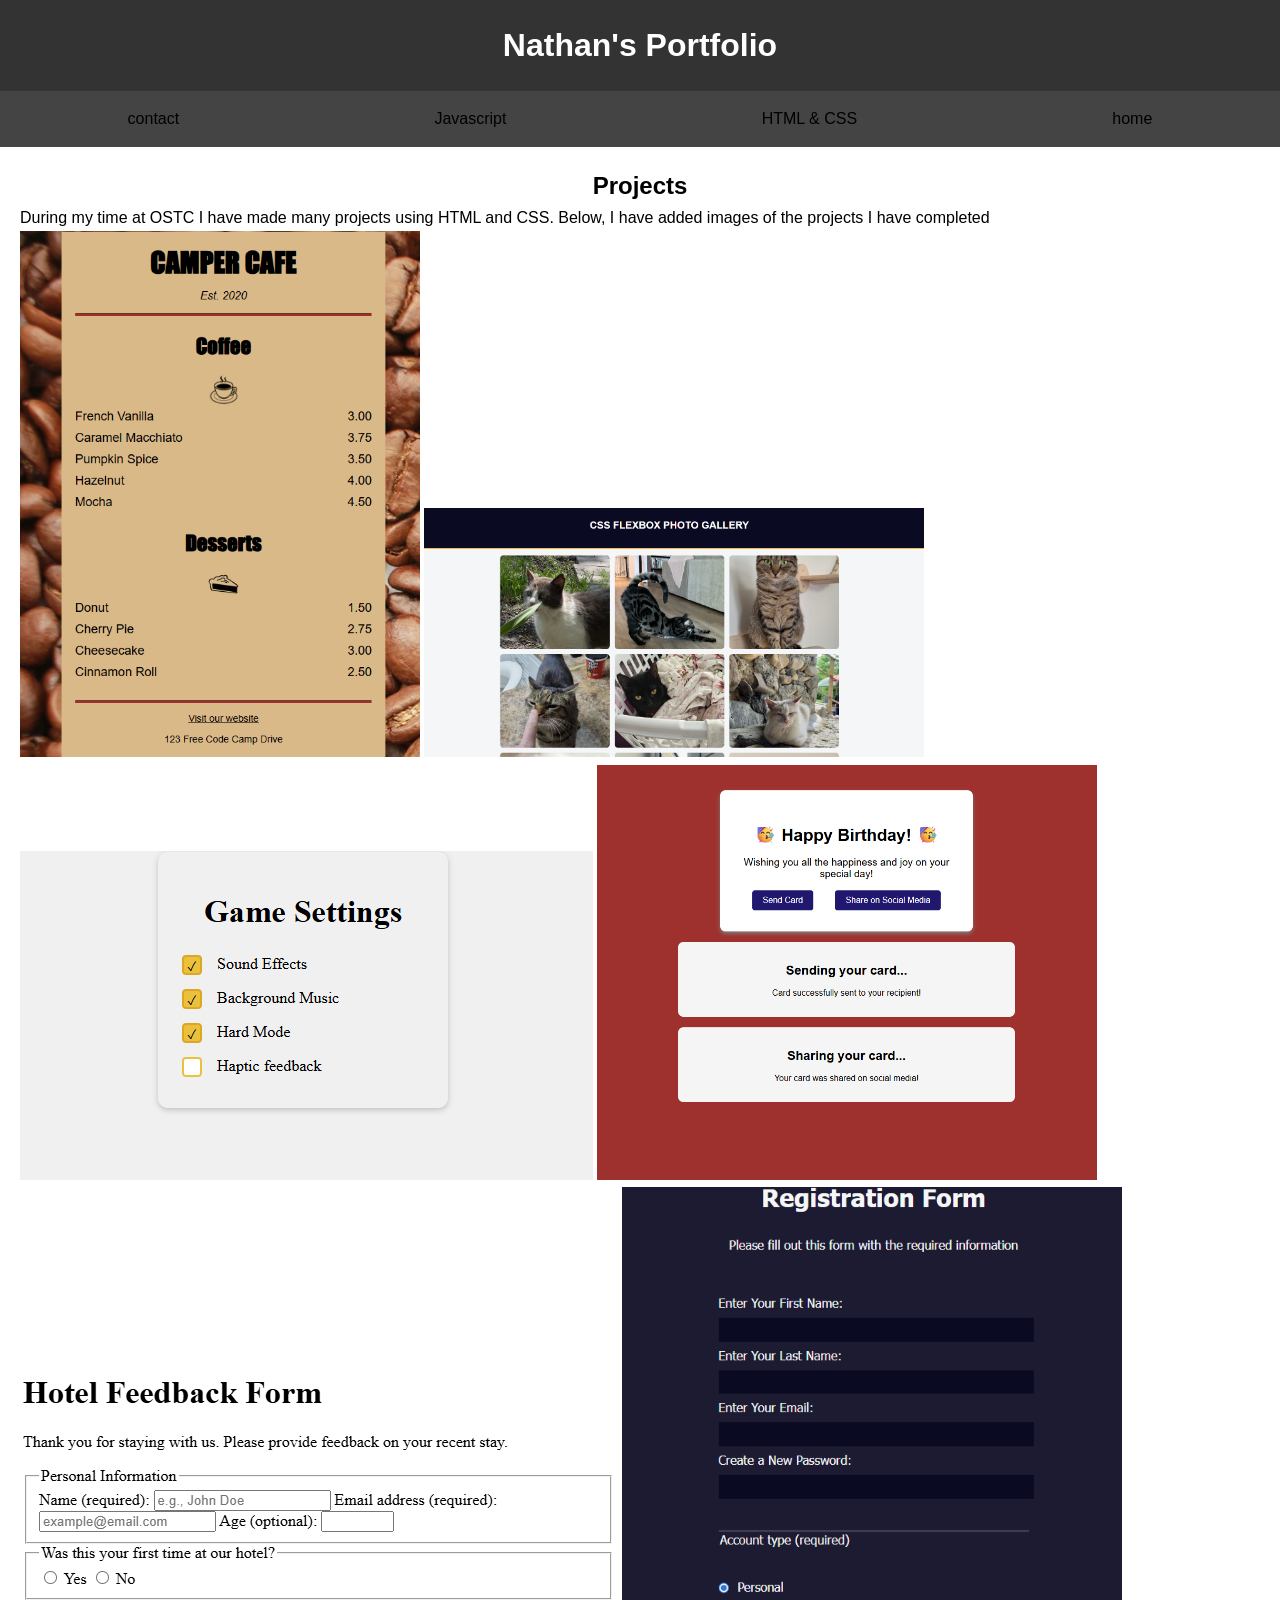
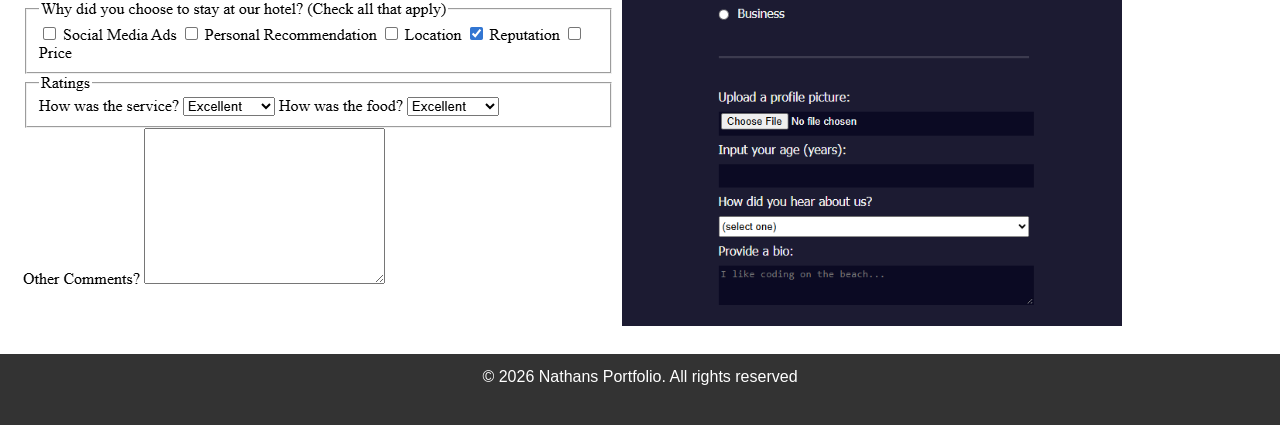
==== HTML&CSS.html @ 334995fd "added more stuff" ====
<!DOCTYPE html>
<html lang = "en">
<head>
    <meta charset="UTF-8">
    <meta name ="viewport" content ="width=device-width, initial-scale=1.0">
    <link rel = "stylesheet" href="stylesheet.css">
    <title>Nathan's Portfolio</title>
    <img href = "banner.png">
</head>

<body>
<div class = "wrapper">
    <header class="banner">
        <h1>Nathan's Portfolio</h1>
    </header>

    <nav class = "navigation">
        <ul>
            <li><a href = "mailto:nathanstrathres@gmail.com">contact</a></li>
            <li><a href ="javascript.html">Javascript</a></li>
             <li><a href ="#htmlcss">HTML & CSS</a></li>
             <li> <a href = "Index.html">home</a></li>
        </ul>
    </nav>
    <main class="content">
        <h2>Projects</h2>
        <p>During my time at OSTC I have made many projects using HTML and CSS. Below, I have added images of the projects I have completed</p>
       <img src = "cafe.png" width = "400">
       <img src = "catphotos.png" width = "500">
       <img src = "gamesettings.png">
       <img src = "happybirthday.png" width = "500">
       <img src = "hotelform.png">
       <img src = "registrationform.png" width = 500>

</p>
        </main>

    <footer class = "footer">
        <p>&copy; 2026 Nathans Portfolio. All rights reserved</p>
        <br>
    </footer>
        </div>
    </body>
</html>
---- stylesheet.css ----
* {
    margin: 0;
    padding: 0;
    box-sizing: border-box;
}
body {
    font-family: sans-serif;
    line-height: 1.6;
    display: flex;
    flex-direction: column;
    min-height: 100vh;

}

.wrapper {
    flex: 1;
}

#gspizza {
    width: 200px;
    max-width: 400px;
    display: block;
    margin: auto;

}

h1, h2, h3, h4, h5, h6 {
    text-align: center;
}
.banner {
    background-color: #333;
    color: white;
    padding: 20px;
    text-align: center;
}

.navigation ul {
    list-style-type: none;
    display: flex;
    background-color: #444;
    
}

.navigation ul li {
    margin: auto;
    width: auto;
}

.navigation ul li a{
    color: rgb(0, 0, 0);
    padding: 15px 20px;
    display: block;
    text-decoration: none;
    text-align: center;
    box-sizing: border-box;
    width: 100%;
}

#certificate {
    width: 400px;
    display: block;
    margin: auto;
    width: 100%;
    max-width: 500px;
}

.navigation ul li a:hover {
    background-color: #a9cf00;
}




.content {
    padding: 20px;
}

.footer {
    background-color: #333;
    color: white;
    text-align: center;
    padding: 10px;
    margin-top: auto;
}
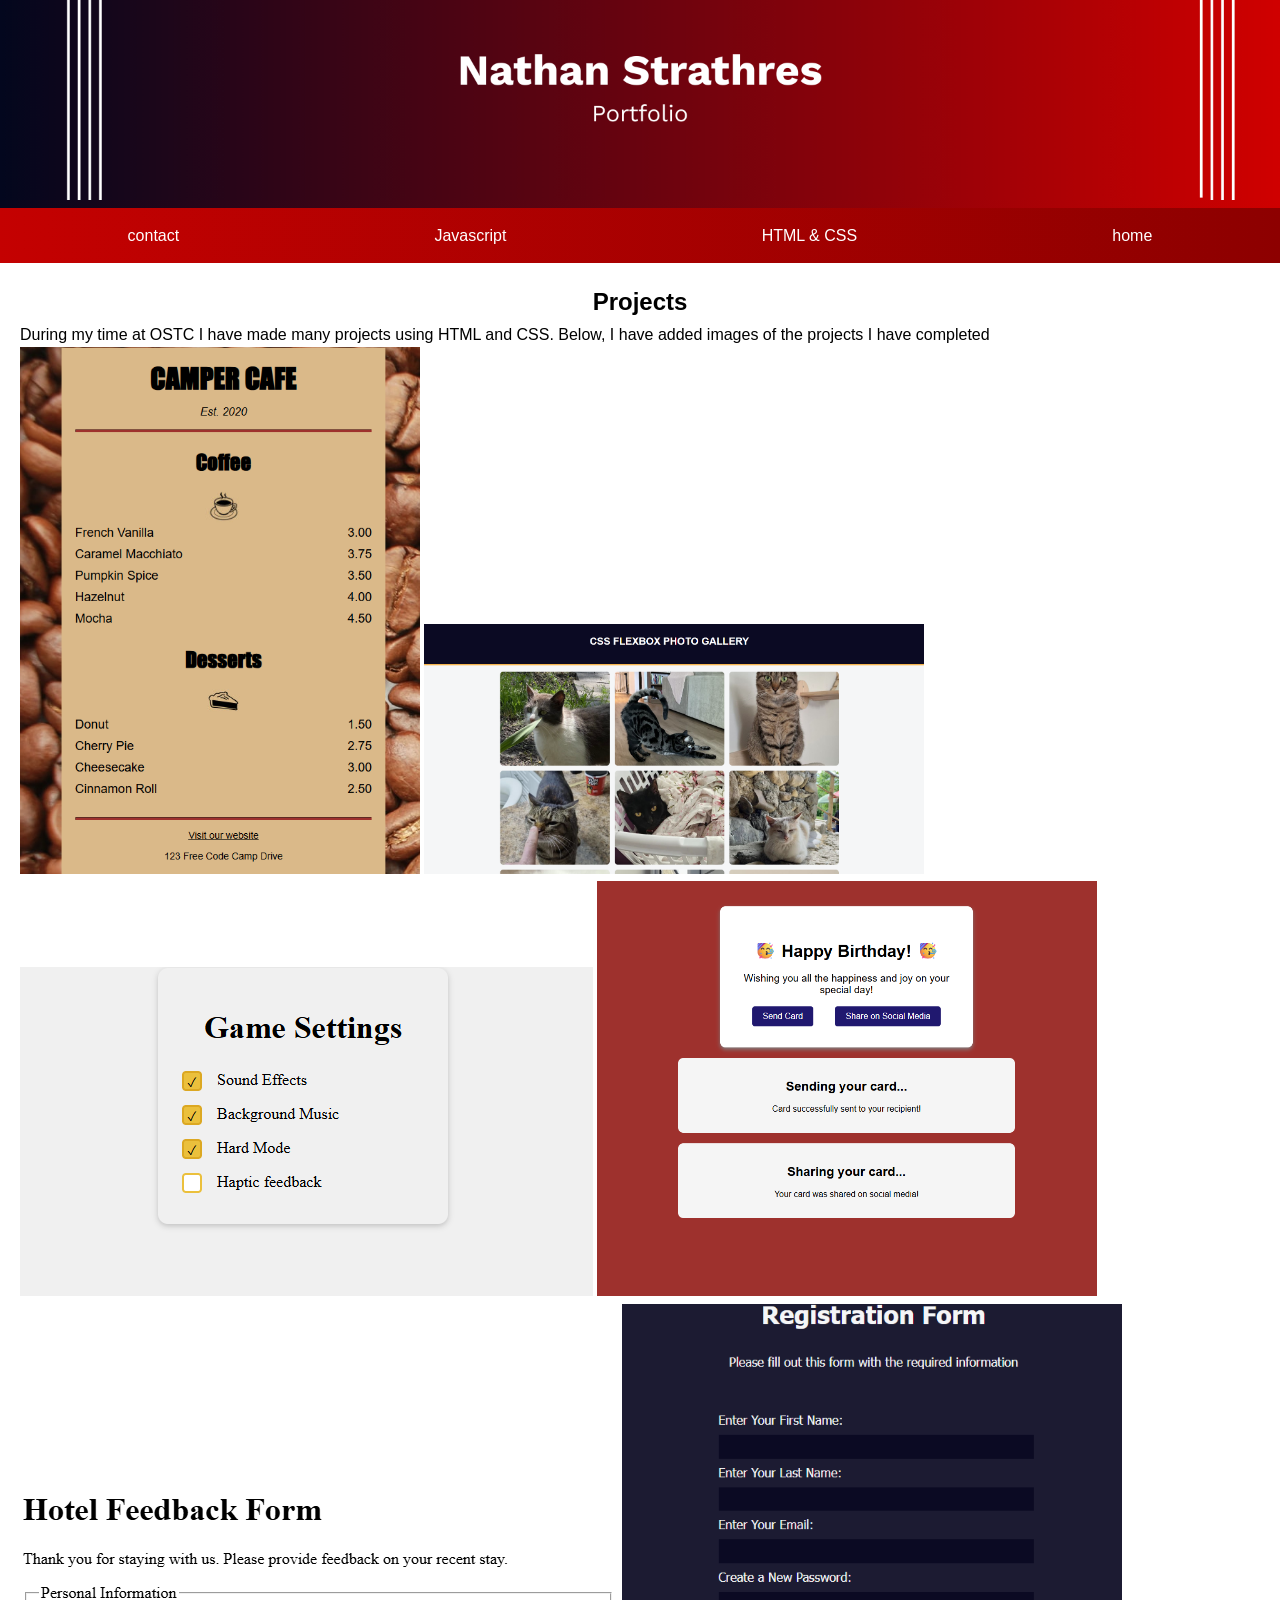
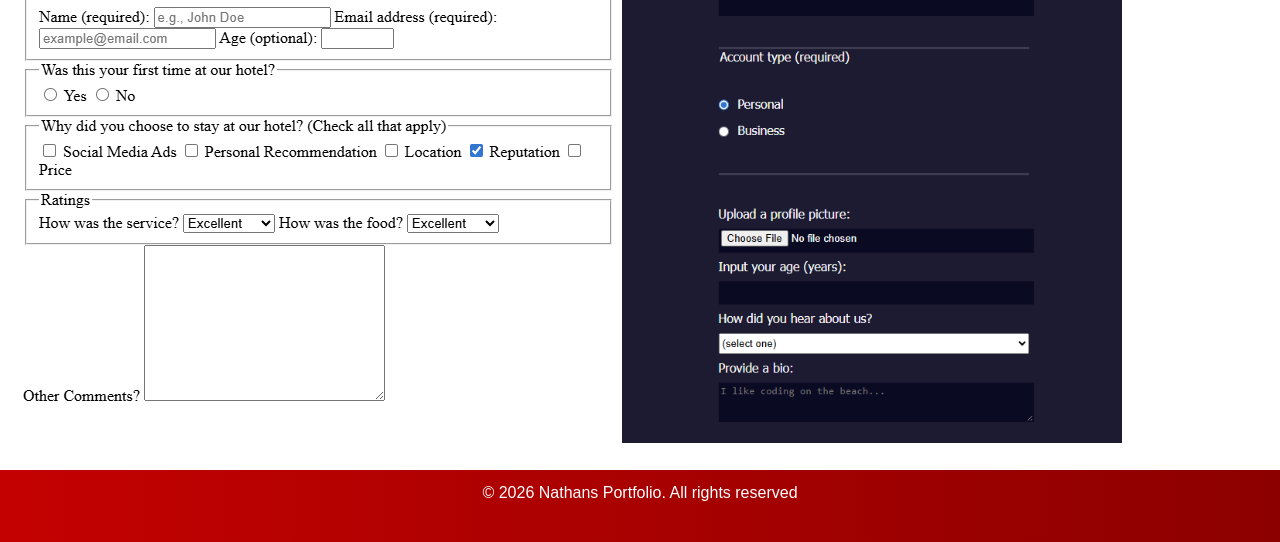
==== commit b8739340: "changed banners" ====
--- a/HTML&CSS.html
+++ b/HTML&CSS.html
@@ -11,7 +11,7 @@
 <body>
 <div class = "wrapper">
     <header class="banner">
-        <h1>Nathan's Portfolio</h1>
+        <img class = "banners" src = "banner.png" width = auto>
     </header>
 
     <nav class = "navigation">
--- a/stylesheet.css
+++ b/stylesheet.css
@@ -11,9 +11,12 @@
     min-height: 100vh;
 
 }
-
+header {
+     background-image: linear-gradient(to right, rgba(6, 6, 29) , rgba(207, 0, 0));
+}
 .wrapper {
     flex: 1;
+    
 }
 
 #gspizza {
@@ -27,27 +30,27 @@
 h1, h2, h3, h4, h5, h6 {
     text-align: center;
 }
-.banner {
-    background-color: #333;
-    color: white;
-    padding: 20px;
-    text-align: center;
-}
+
 
 .navigation ul {
     list-style-type: none;
     display: flex;
-    background-color: #444;
+    background-image: linear-gradient(to right, rgb(196, 1, 1) , rgb(141, 0, 0));
     
 }
+.banners {
+    width: 100%;
+    height: auto;
+   
 
+}
 .navigation ul li {
     margin: auto;
     width: auto;
 }
 
 .navigation ul li a{
-    color: rgb(0, 0, 0);
+    color: white;
     padding: 15px 20px;
     display: block;
     text-decoration: none;
@@ -76,7 +79,7 @@
 }
 
 .footer {
-    background-color: #333;
+    background-image: linear-gradient(to right, rgb(196, 1, 1) , rgb(141, 0, 0));;
     color: white;
     text-align: center;
     padding: 10px;
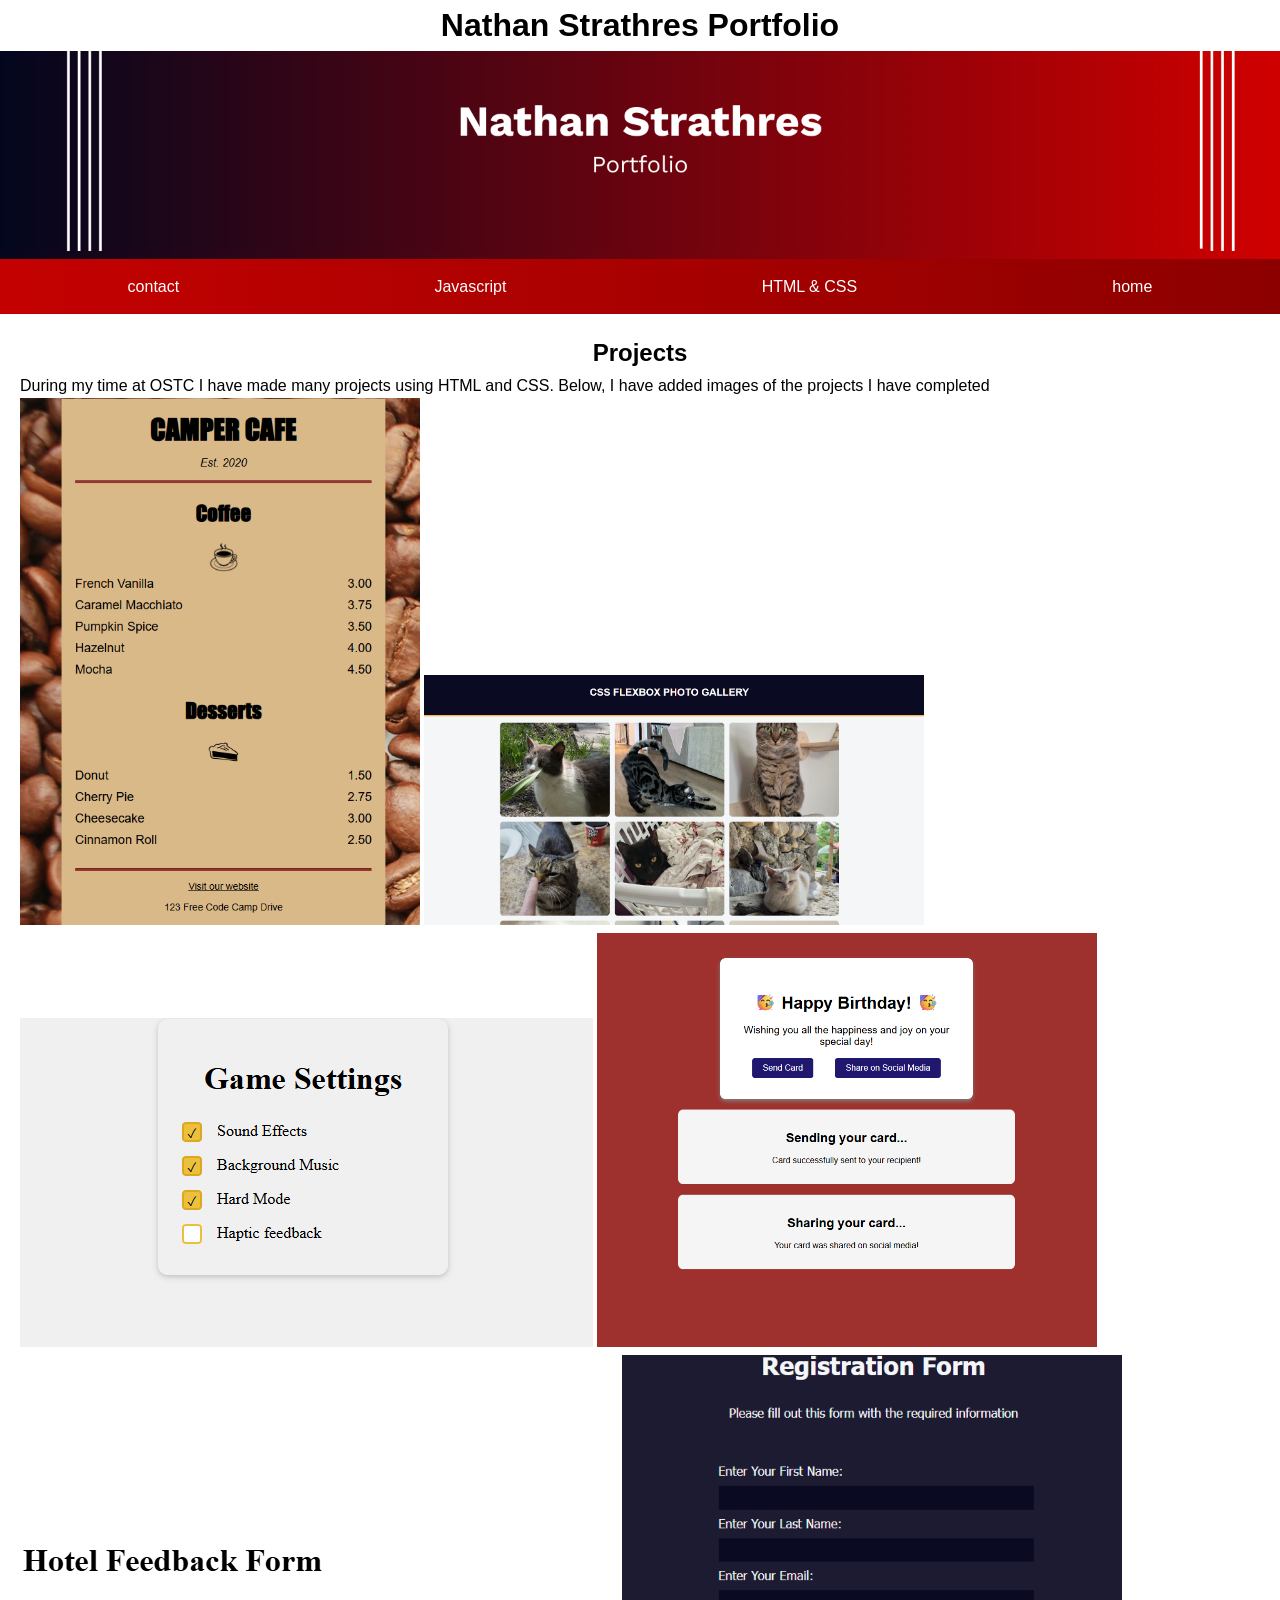
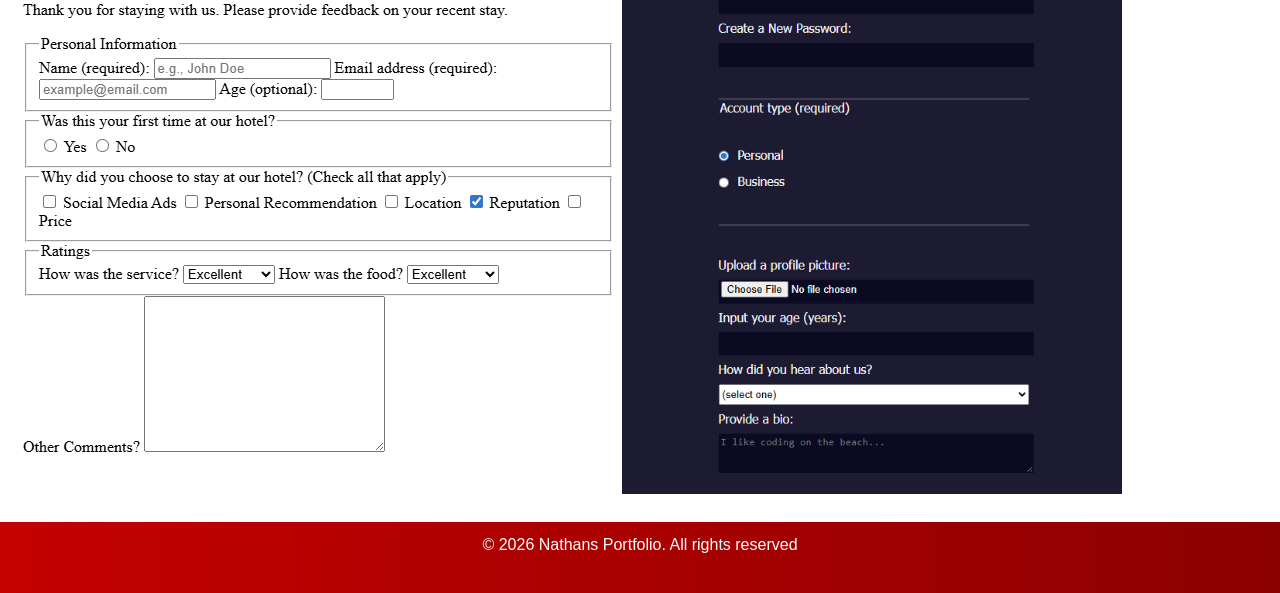
==== commit 7f097e90: "made changes for lighthouse" ====
--- a/HTML&CSS.html
+++ b/HTML&CSS.html
@@ -4,14 +4,16 @@
     <meta charset="UTF-8">
     <meta name ="viewport" content ="width=device-width, initial-scale=1.0">
     <link rel = "stylesheet" href="stylesheet.css">
+    <meta name = "description" content="This portfolio was made during my time in OSTC for computer programming. This involves many different artifacts and certificates I have eared within my year at OSTC">
     <title>Nathan's Portfolio</title>
     <img href = "banner.png">
+    <h1>Nathan Strathres Portfolio</h1>
 </head>
 
 <body>
 <div class = "wrapper">
     <header class="banner">
-        <img class = "banners" src = "banner.png" width = auto>
+        <img class = "banners" src = "banner.png" width = auto alt = "Nathan Strathres Portfolio"> 
     </header>
 
     <nav class = "navigation">
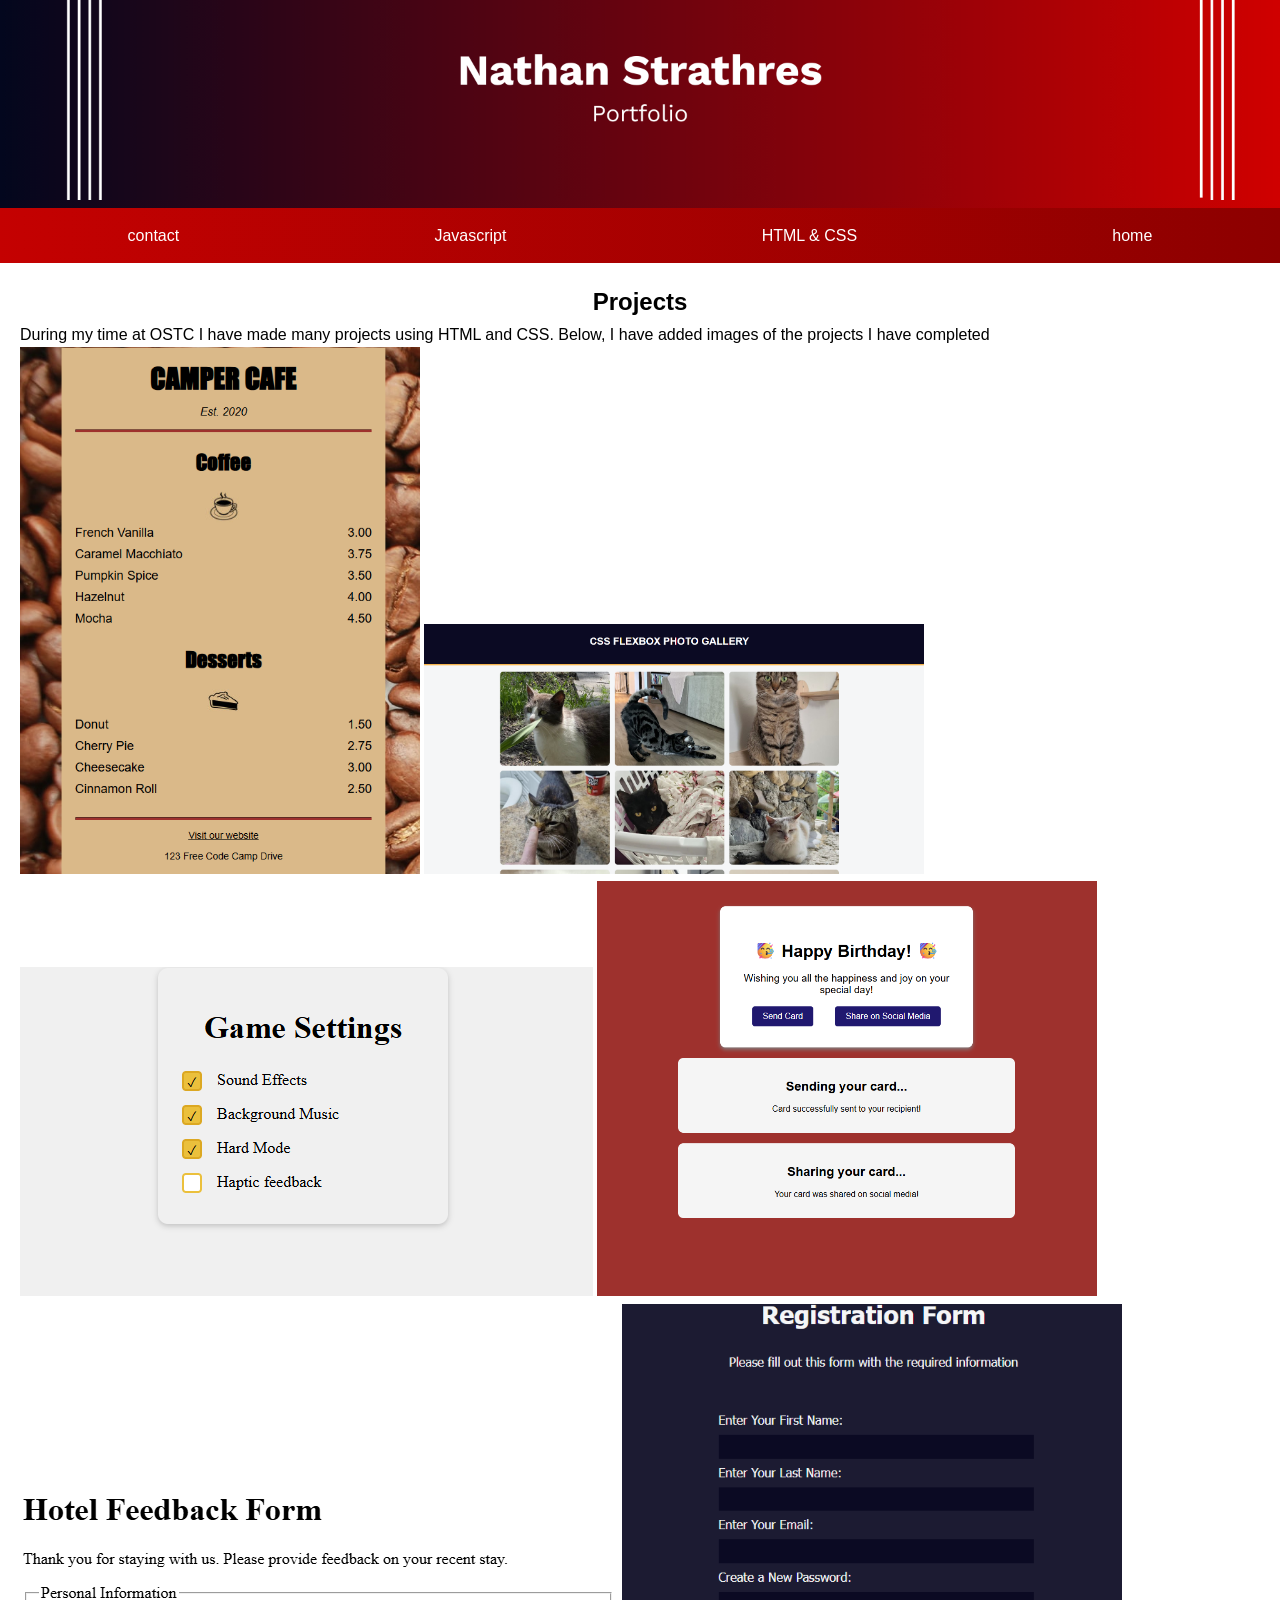
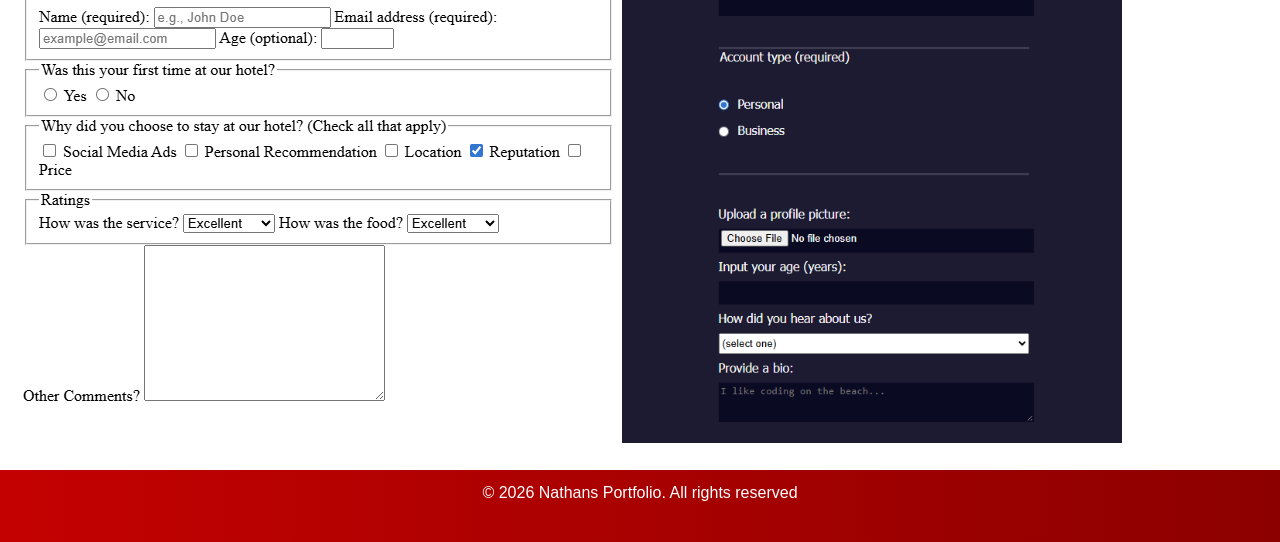
==== commit a580ef97: "made changes" ====
--- a/HTML&CSS.html
+++ b/HTML&CSS.html
@@ -6,8 +6,8 @@
     <link rel = "stylesheet" href="stylesheet.css">
     <meta name = "description" content="This portfolio was made during my time in OSTC for computer programming. This involves many different artifacts and certificates I have eared within my year at OSTC">
     <title>Nathan's Portfolio</title>
-    <img href = "banner.png">
-    <h1>Nathan Strathres Portfolio</h1>
+    
+
 </head>
 
 <body>
